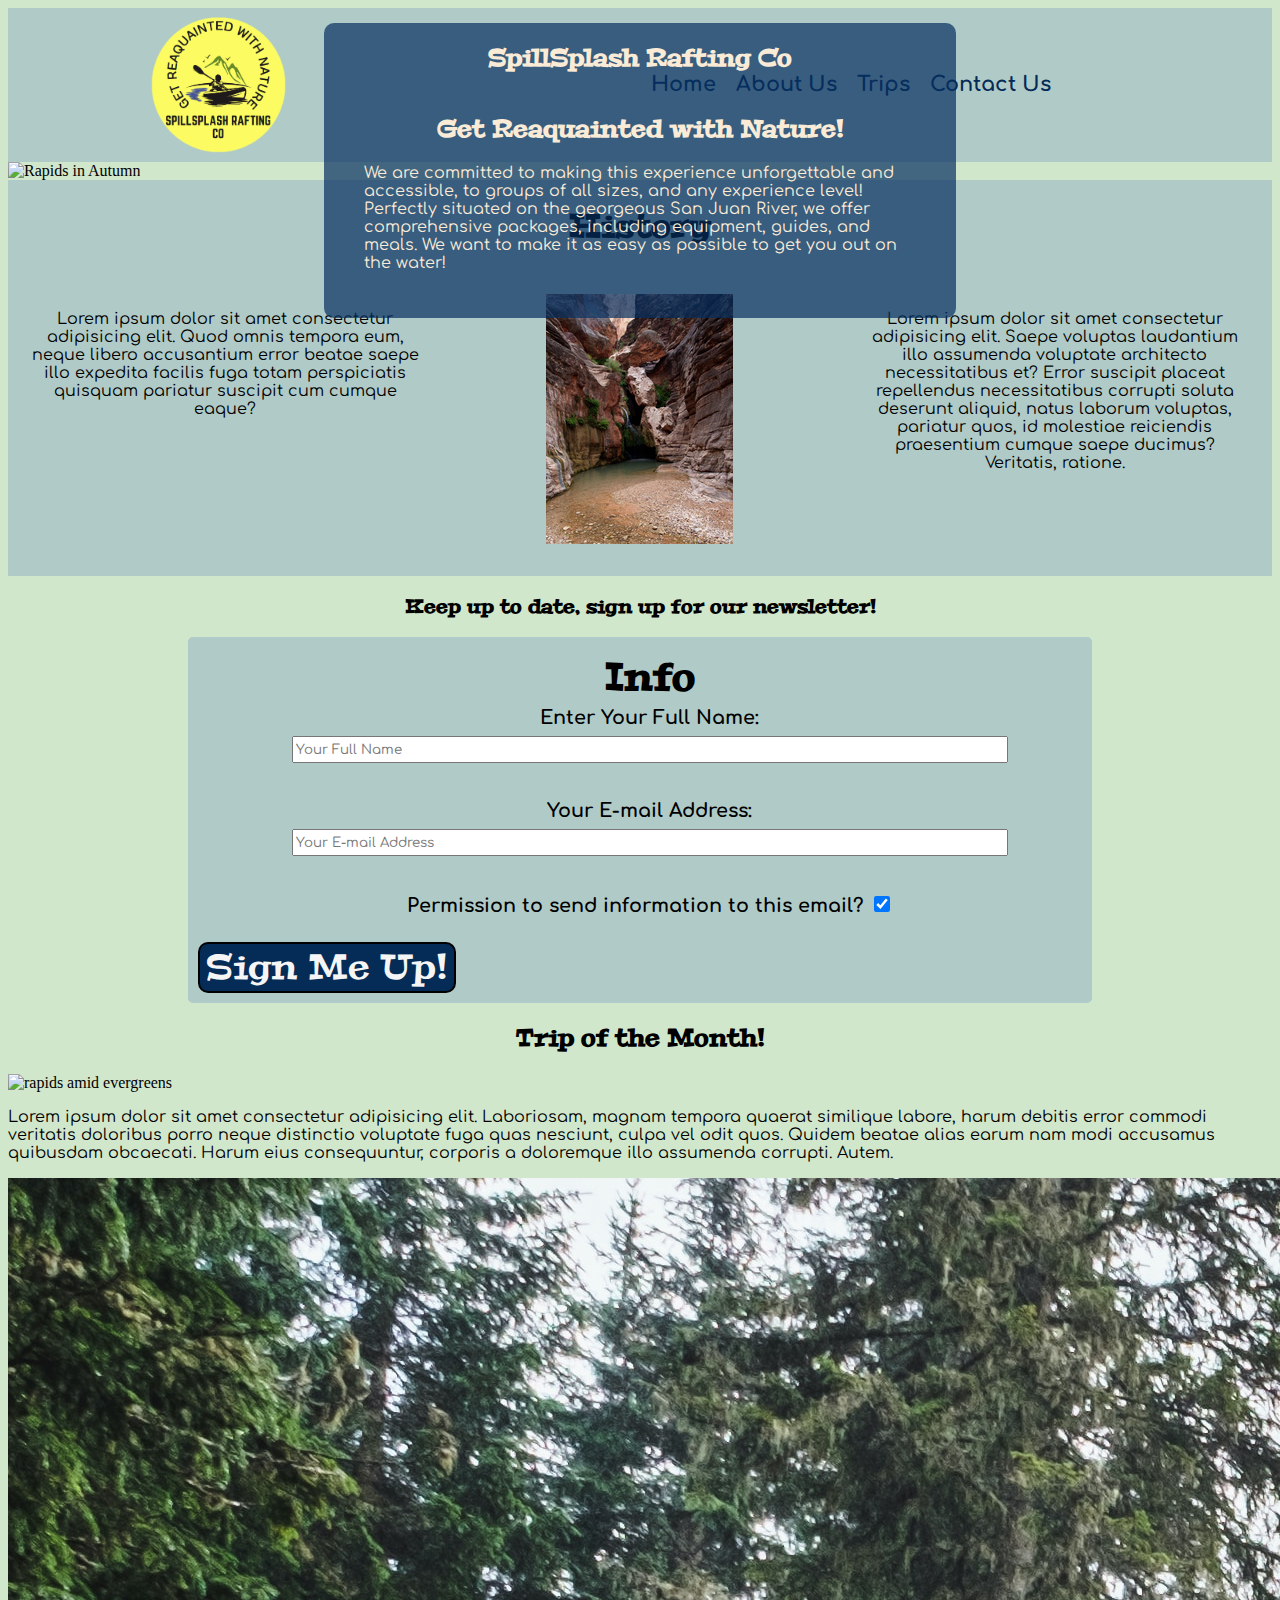
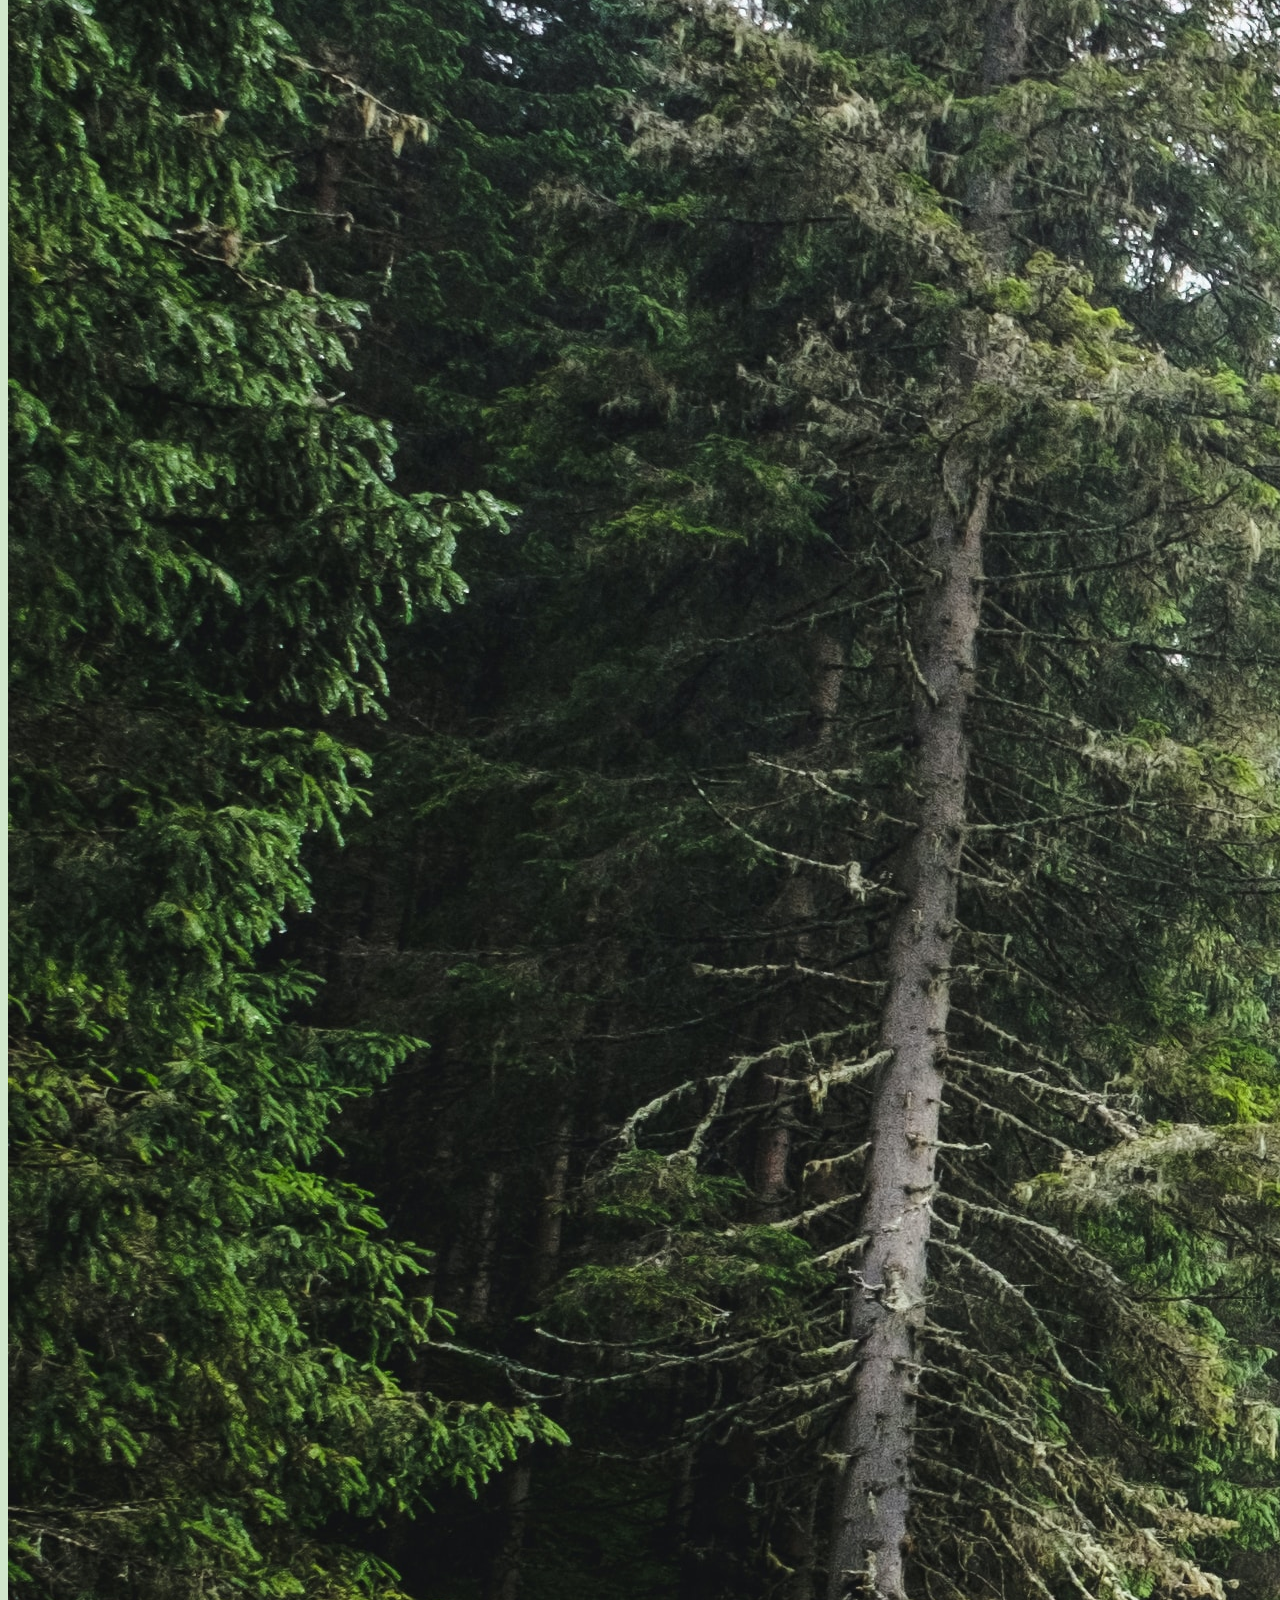
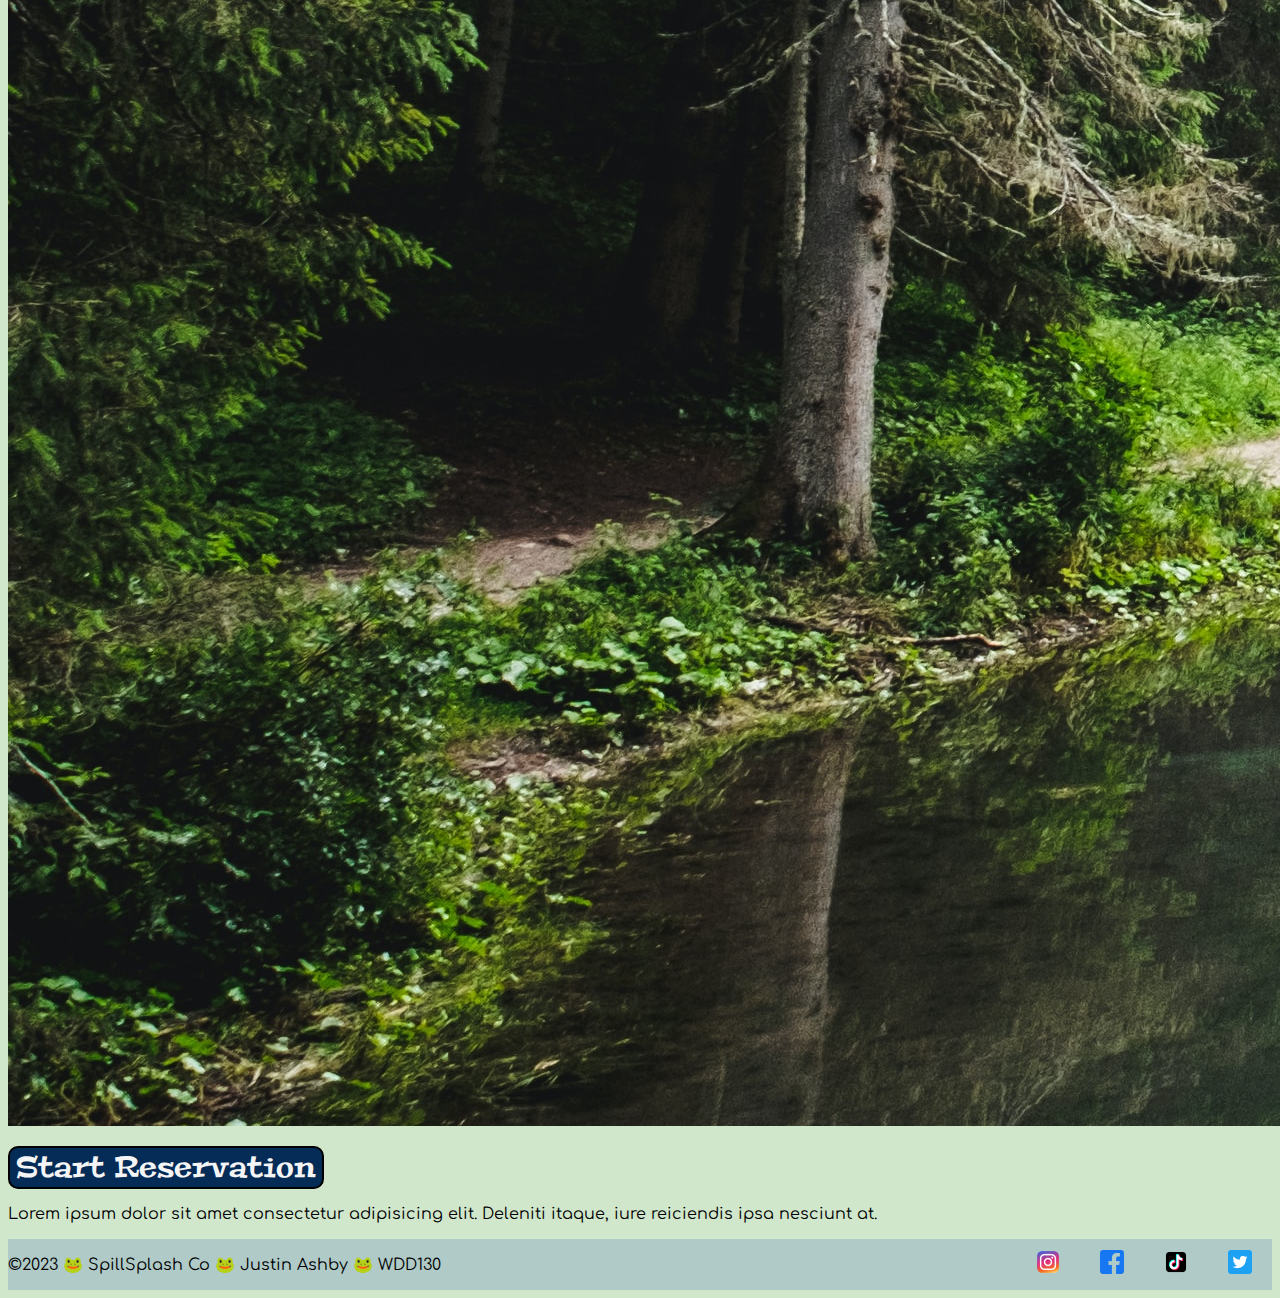
==== wwr/index.html @ 4c56cbc2 "starting index and trips pages" ====
<!DOCTYPE html>
<html lang="en-US">

<head>

    <meta charset="utf-8">
    <meta name="viewport" content="width=device-width, initial-scale=1">
    <title> SpillSplash Co  --Justin Ashby | WDD 130</title> 
    <meta name="author" content="Justin Ashby">
    <meta name="description" content="SpillSplash Rafting, GET REAQUAINTED WITH NATURE!">
    <link rel="stylesheet" href="styles/rafting.css">

</head>

<body>

    <header>
        <img class="logo" src="images/round-yellow-logo.png"  alt="SpillSplash Co logo">
        <nav>
            <a href="index">Home</a>
            <a href="about.html">About Us</a>
            <a href="trips.html">Trips</a>
            <a href="contact.html">Contact Us</a>
        </nav>
    </header>
    <main>
        <div class="hero">
            <img src="autumn-rapids.jpg" alt="Rapids in Autumn">
            <div class="hero-content">
                <h1>SpillSplash Rafting Co</h1>
                
                <article>
                    <h2>Get Reaquainted with Nature!</h2>
                    
                    <p> We are committed to making this experience unforgettable and accessible, to groups
                        of all sizes, and any experience level! Perfectly situated on the georgeous San Juan River,
                        we offer comprehensive packages, including equipment, guides, and meals. We want to make it
                        as easy as possible to get you out on the water!</p>
                </article>
            </div>
        </div>
        
        
        <div class="history">
            <section class="history-section" >
           <h2>History</h2>
           <div class="history-content1">
           <p >Lorem ipsum dolor sit amet consectetur adipisicing elit. Quod omnis tempora eum, neque
                libero accusantium error beatae saepe illo expedita facilis fuga totam perspiciatis 
                quisquam pariatur suscipit cum cumque eaque?
           </p>
           </div>
           <div class="history-content2">
              <img src="images/narrow-passage.png"  alt="A river through a narrow passage.">
           </div>
           <div class="history-content3">
           <p>
               Lorem ipsum dolor sit amet consectetur adipisicing elit. Saepe voluptas laudantium illo
                assumenda voluptate architecto necessitatibus et? Error suscipit placeat repellendus necessitatibus
                 corrupti soluta deserunt aliquid, natus laborum voluptas, pariatur quos, id molestiae reiciendis
                  praesentium cumque saepe ducimus? Veritatis, ratione.
           </p>
           </div>
           </section>
       </div>
        
            <section class="forms-and-articles">
                <div class="forms"></div>
                    <h3>Keep up to date, sign up for our newsletter!</h3>
                    <form>
                        <fieldset>
                            <legend>
                                Info
                            </legend>
                            <label for="fullname">Enter Your Full Name:</label>
                            <input type="text"  id="fullname" name="fullname" placeholder="Your Full Name"><br>
                        <label for="email">Your E-mail Address:</label>
                            <input type="text" id="email" name="email" placeholder="Your E-mail Address"><br>
                            <label id="check" for="permission">Permission to send information to this email?
                                <input type="checkbox" id="permission" name="permission" checked></label> 
                        </fieldset>
                        <button type="submit"> Sign Me Up!</button>
                    </form>
                </div>
                <div class="updates">
                    <h2>Trip of the Month!</h2>
                    <img src="evergreen-rapids.jpg" alt="rapids amid evergreens">
                    <p class="two-column">
                        Lorem ipsum dolor sit amet consectetur adipisicing elit. 
                        Laboriosam, magnam tempora quaerat similique labore, harum
                         debitis error commodi veritatis doloribus porro neque distinctio 
                         voluptate fuga quas nesciunt, culpa vel odit quos. Quidem beatae 
                         alias earum nam modi accusamus quibusdam obcaecati. Harum eius 
                         consequuntur, corporis a doloremque illo assumenda corrupti. Autem.
                    </p>
                   
                </div>
                <div class="contact-redirect">
                    <img src="images/serene-river.jpg" alt="serene river scene">
                    <a href="contact.html">
                        <button>Start Reservation</button>
                    </a>
                    <p>Lorem ipsum dolor sit amet consectetur adipisicing elit. Deleniti itaque, 
                        iure reiciendis ipsa nesciunt at.</p>
                </div>
            </section>
    </main>
    <footer>
        <p>©2023   🐸   SpillSplash Co   🐸   Justin Ashby   🐸   WDD130  </p>
        <nav class="social-media-links">
            
            <a href="https://www.instagram.com/">
                <img src="images/instagram-icon.png"  class="social-icon" alt="Instagram Icon">
            </a>
            <a href="https://www.facebook.com/">
                <img src="images/facebook-icon.png" class="social-icon"   alt="Facebook Icon">
            </a>
            <a href="https://www.tiktok.com/explore">
                <img src="images/tiktok-icon.png" class="social-icon"  alt="TikTok Icon">
            </a>
            <a href="https://twitter.com/">
                <img src="images/twitter-icon.png" class="social-icon"  alt="Twitter Icon">
            </a>
            
        </nav>
    </footer>

</body>
</html>
---- wwr/styles/rafting.css ----
@import url('https://fonts.googleapis.com/css2?family=Carter+One&family=Comfortaa&family=Peralta&display=swap');


:root {
    --primary-color: #7ca29e;
    --secondary-color: #afcac7;
    --tertiary-color: #052b57;
    --accent1-color: #f0a868;
    --accent2-color: #d1e7cc;
    --heading-font: "Peralta", helvetica, sans-serif;
    --paragraph-font: "Comfortaa", verdana, georgia;
    --nav-background-color: #afcac7;
    --nav-link-color:#052b57 ;
    --nav-hover-link-color: #88cc7b;
    --nav-hover-background-color: #5c2e10;
}

body{
    background: var(--accent2-color);
}

header{
    background-color: var(--nav-background-color);
    display:grid;
    justify-items: center;
    align-items: center;
    grid-template-columns: 1fr 2fr;


}

.logo{
    min-width:100px;
    max-width:32%;
    grid-column: 1 / 2;
    align-self: center;
    justify-self: center;
    margin:9px;
    }

nav{
    font-family: var(--paragraph-font);
    color: var(--nav-hover-link-color);
    background-color: var(--nav-background-color);
    font-weight: 700;
    font-size: 1.3em;
    grid-column: 2 / 3;
    display:flex;
    justify-content: center; 
    align-items: center;
}

nav a {
    text-decoration: none;
    color: var(--nav-link-color);
    margin: 0 10px;
}

p {
    font-family: var(--paragraph-font);
}


h1, h2, h3, h4, h5, h6 {
    font-family: var(--heading-font);
    text-align:center;
}

/* Define styles for the hero section */
.hero {
    position: relative;
}

/* Make the hero image take up 100% of the container's width */
.hero > img {
    width: 100%;
}

.hero-content {
    position: absolute;
    top: 50%;
    left: 50%;
    transform: translate(-50%, -50%);
    color: antiquewhite;
    text-align: center;
    background-color: rgba(5, 47, 95, 0.7);
    padding: 20px;
    padding-bottom:10px;
    border-radius: 10px;
    z-index: 2; /* Ensure it's on top of the image */
}

 .hero-content h1 { 
    font-size: 1.5em;
    margin: 0;
    padding: 0;
}

article {
    color: antiquewhite;
    text-align: start;
    padding: 20px;
    border-radius: 10px;
    z-index: 1; /* Place it behind the h1 */
   }

 

/* Define styles for images inside articles */
article > img {
    float: right; /* Float the image to the right */
    width: 25%; 
    height: auto; 
    margin:3px;
}

 .embedded-map {
    float: right;  
    /* width: 25%; 
    height: auto;  */
    margin-left:auto;
    padding:.2em;
} 

ul{
    font-family:var(--paragraph-font);
    margin-left:2px;
    
}

section {
    clear: both;
}

a {
text-decoration: none;
}


.history{
    background-color: var(--secondary-color);
}
.history-section{
    display: grid;
    grid-template-columns: 1fr 1fr 1fr;
    grid-template-rows:1fr 3fr;
    justify-content:space-around;
    gap:20px;
    margin-left: 20px;
    margin-right: 20px;
    }

    .history h2{
        grid-column:span 3;
        text-align: center;
        font-size:2em;
    }

    .history-content1{
        text-align:center;
        justify-items: center;
    }

   .history-content2{
       text-align: center;
   } 

    .history-content3{
        text-align: center;
        justify-items: center;
    }

    .adventure {
            
            display: grid;
            grid-template-columns: repeat(5 , 1fr); 
            gap: 10px;
            width:100%;
            background-color:var(--tertiary-color);
            /* max-width:840px; */
            /* justify-content:center;
            justify-items:stretch; */
        }

    .adventure > h2{
         grid-column: 1 / 6; 
        /*display:flex;*/
        justify-self:center;
        text-align: center;
        font-size: 1.5em;
        }

    

     .adventure-figures {
        display:grid;
        grid-template-columns: repeat(5, 1fr);
        gap:10px;
        align-items:center;
      }

      .company-faces {
            
        display: grid;
        grid-template-columns: repeat(5 , 1fr); 
        gap: 10px;
        width:100%;
        background-color:var(--tertiary-color);
        /* max-width:840px; */
        /* justify-content:center;
        justify-items:stretch; */
    }

.company-faces > h2{
     grid-column: 1 / 6; 
    /*display:flex;*/
    justify-self:center;
    text-align: center;
    font-size: 1.5em;
    }



 .employee-figures {
    display:grid;
    grid-template-columns: repeat(5, 1fr);
    gap:10px;
    align-items:center;
  }

  .employee-figures figure img {
    width: 150px; /* Set the desired width */
    height: auto; /* Maintain aspect ratio */
  }
  

     figure{
        text-align: center;
     }

     figcaption{
        display:block;
        margin: 0 auto;
        font-family: var(--paragraph-font);
        font-weight: bold;
        font-size:.9rem;
     }

     form{
        background-color: var(--secondary-color);
        font-family: var(--paragraph-font);
        border-radius: 5px;
        padding:10px;
         width:70%; 
        margin:auto;
        font-weight: bold;
        font-size:1.2em;
        /* width: calc(fit-content + 10%); */ /*can i make the form fit content plus 10%?*//*nope*/
     }

     fieldset{
        /* border:3px solid var(--tertiary-color) */
        border:none;
        width:100%;
        border-radius: 10px;
        padding:5px;
        margin:5px;
        display:grid;
        grid-gap:8px;
        text-align:center;

     }

     legend{
        
        font-family: var(--heading-font);
        font-size:2em;
        border:none;
        /* border:3px solid var(--tertiary-color) */
     }

     label{
        text-align: center;
     }

     input[type="text"]{
        width:80%;
        height:1.3rem;
        margin-left:auto;
        margin-right:auto;
     }

     input::placeholder {
        font-family: var(--paragraph-font);
     }

     select{
        width:80%;
        height:1.3rem;
        margin-left:auto;
        margin-right:auto;
        font-family: var(--paragraph-font);
     }

     textarea{
        width:80%;
        margin-left:auto;
        margin-right:auto;
        height:4rem;
     }

     /* #check{
        display: flex;
        align-items: center;
     }*/

     input[type="checkbox"] {
        width:1.2em;
        height:1.2em;
     } 

     button{
        font-family: var(--heading-font);
        font-size: 1.8em;
        width:fit-content;
        margin:auto;
        margin-top:1rem;
        border:2px solid black;
         background-color: var(--tertiary-color); 
        border-radius: 10px;
        color:whitesmoke;
     }

    footer{
        color:black;
        background-color: var(--nav-background-color);
        /* font-size: .75em; */
        display:flex;
        justify-content:space-between;
    }

.social-icon{
    width: 24px;
    height: 24px;
    padding: 10px;
    justify-self: end;
    align-self:center;
}
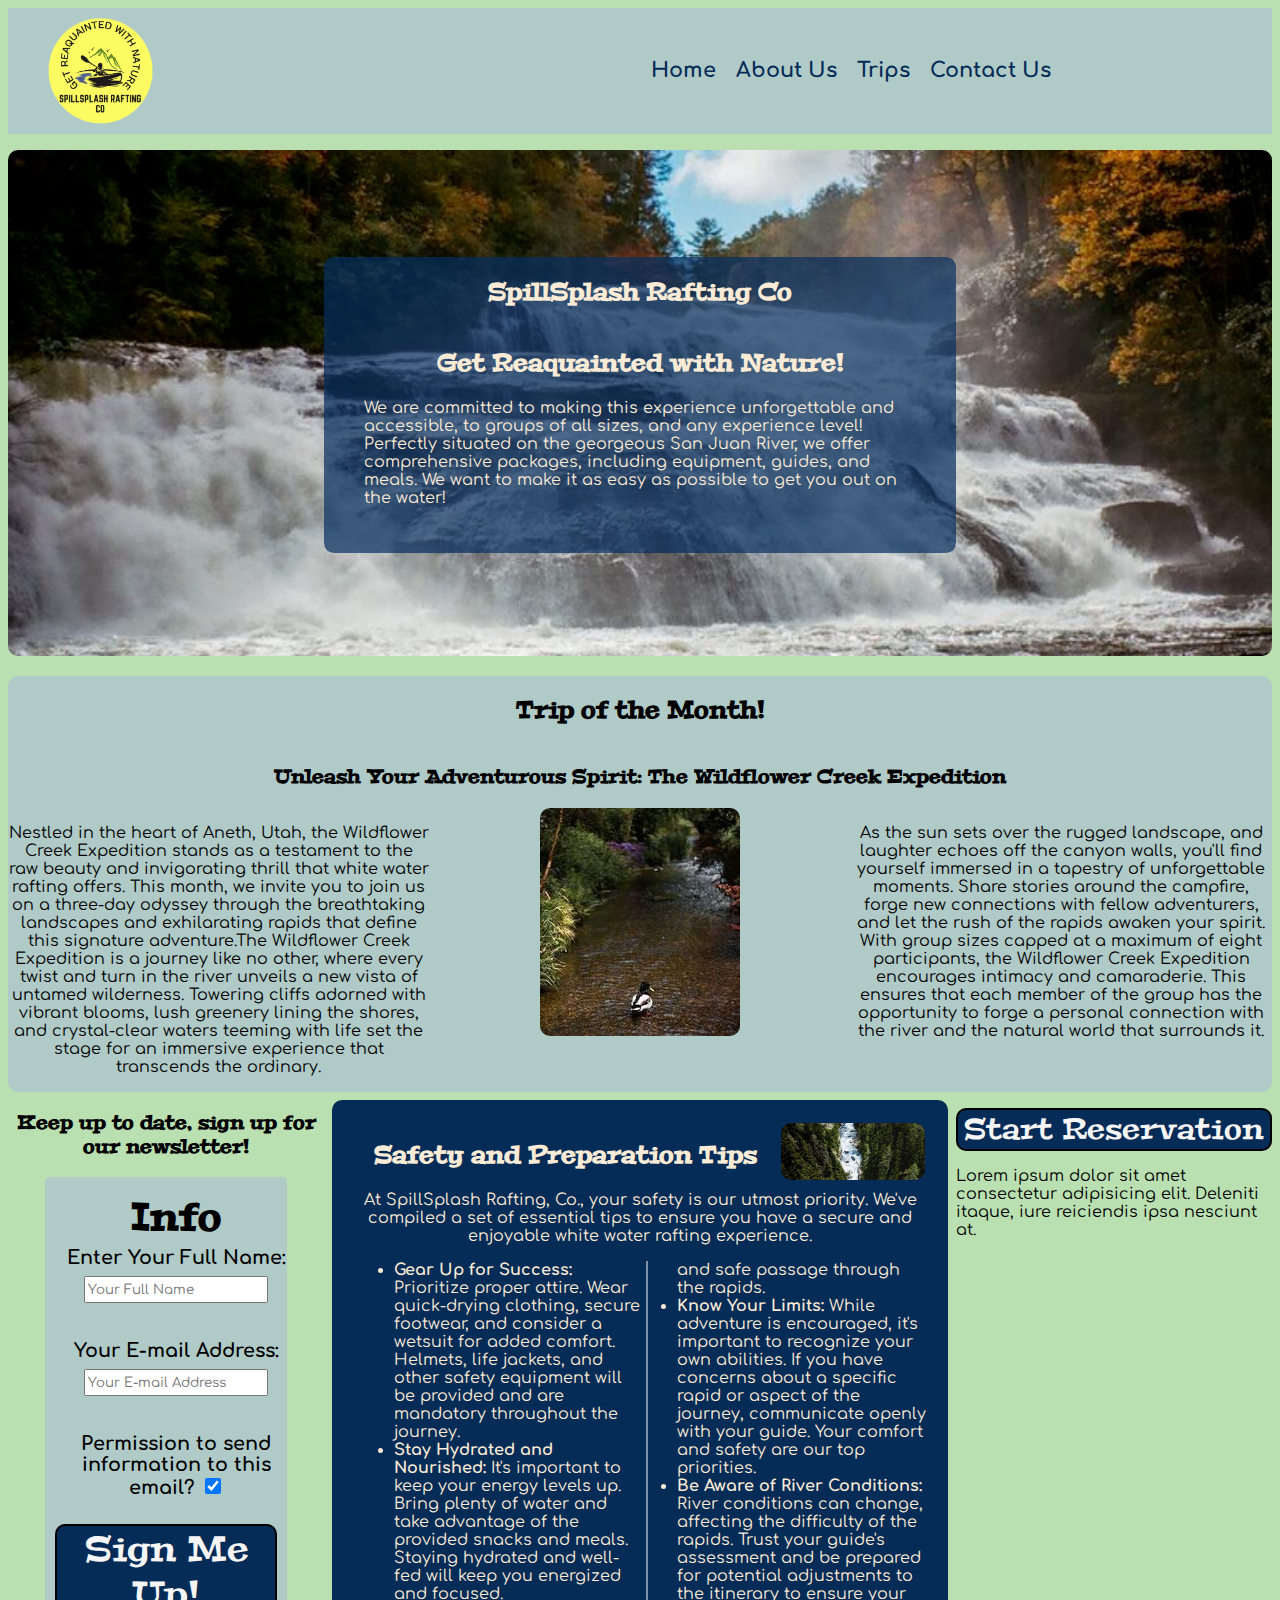
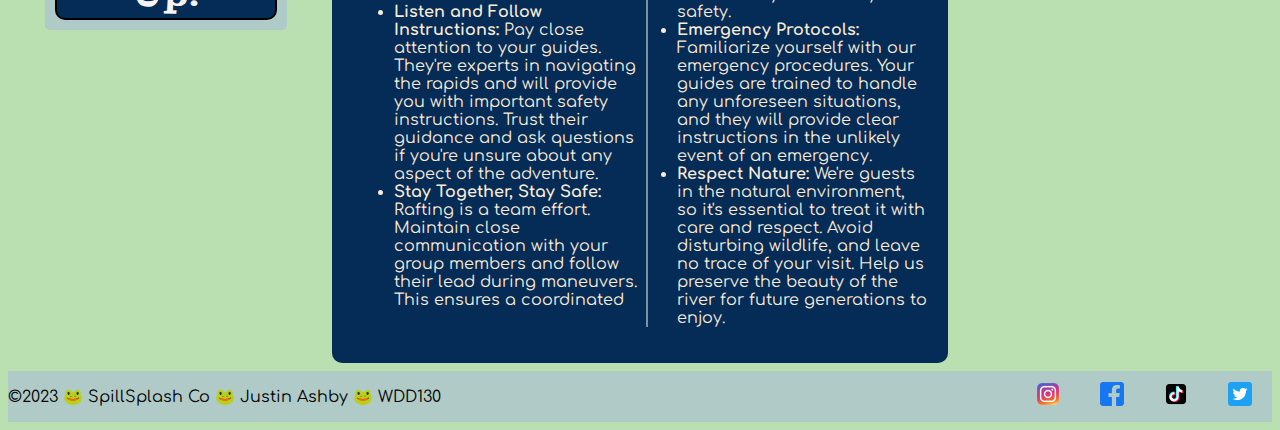
==== commit 24a28cf4: "Index work" ====
--- a/wwr/index.html
+++ b/wwr/index.html
@@ -9,6 +9,7 @@
     <meta name="author" content="Justin Ashby">
     <meta name="description" content="SpillSplash Rafting, GET REAQUAINTED WITH NATURE!">
     <link rel="stylesheet" href="styles/rafting.css">
+    <link rel="icon" href="images/round-yellow-logo.ico" type="image/x-icon">
 
 </head>
 
@@ -25,7 +26,7 @@
     </header>
     <main>
         <div class="hero">
-            <img src="autumn-rapids.jpg" alt="Rapids in Autumn">
+            <img src="images/autumn-rapids.png" alt="Rapids in Autumn">
             <div class="hero-content">
                 <h1>SpillSplash Rafting Co</h1>
                 
@@ -41,31 +42,42 @@
         </div>
         
         
-        <div class="history">
-            <section class="history-section" >
-           <h2>History</h2>
-           <div class="history-content1">
-           <p >Lorem ipsum dolor sit amet consectetur adipisicing elit. Quod omnis tempora eum, neque
-                libero accusantium error beatae saepe illo expedita facilis fuga totam perspiciatis 
-                quisquam pariatur suscipit cum cumque eaque?
+        <div class="featured">
+            <section class="featured-section" >
+                <div class="featured-heading">
+           <h2>Trip of the Month!</h2>
+           </div>
+           <div class=featured-trip>
+            <h3>Unleash Your Adventurous Spirit: The Wildflower Creek Expedition</h3>
+           </div>
+           <div class="featured-content1">
+           <p >Nestled in the heart of Aneth, Utah, the Wildflower Creek Expedition stands as a testament to the raw 
+            beauty and invigorating thrill that white water rafting offers. This month, we invite you to join us on a 
+            three-day odyssey through the breathtaking landscapes and exhilarating rapids that define this signature 
+            adventure.The Wildflower Creek Expedition is a journey like no other, where every twist and turn in the 
+            river unveils a new vista of untamed wilderness. Towering cliffs adorned with vibrant blooms, lush 
+            greenery lining the shores, and crystal-clear waters teeming with life set the stage for an immersive 
+            experience that transcends the ordinary.
            </p>
            </div>
-           <div class="history-content2">
-              <img src="images/narrow-passage.png"  alt="A river through a narrow passage.">
+           <div class="featured-content2">
+              <img src="images/wildflower-creek.png"  alt="A glimpse of Wildeflower creek. And a cute swimming duck!">
            </div>
-           <div class="history-content3">
+           <div class="featured-content3">
            <p>
-               Lorem ipsum dolor sit amet consectetur adipisicing elit. Saepe voluptas laudantium illo
-                assumenda voluptate architecto necessitatibus et? Error suscipit placeat repellendus necessitatibus
-                 corrupti soluta deserunt aliquid, natus laborum voluptas, pariatur quos, id molestiae reiciendis
-                  praesentium cumque saepe ducimus? Veritatis, ratione.
+            As the sun sets over the rugged landscape, and laughter echoes off the canyon walls, you'll 
+            find yourself immersed in a tapestry of unforgettable moments. Share stories around the campfire, 
+            forge new connections with fellow adventurers, and let the rush of the rapids awaken your spirit. 
+            With group sizes capped at a maximum of eight participants, the Wildflower Creek Expedition encourages 
+            intimacy and camaraderie. This ensures that each member of the group has the opportunity to forge a 
+            personal connection with the river and the natural world that surrounds it.
            </p>
            </div>
            </section>
        </div>
         
             <section class="forms-and-articles">
-                <div class="forms"></div>
+                <div class="forms">
                     <h3>Keep up to date, sign up for our newsletter!</h3>
                     <form>
                         <fieldset>
@@ -82,21 +94,26 @@
                         <button type="submit"> Sign Me Up!</button>
                     </form>
                 </div>
-                <div class="updates">
-                    <h2>Trip of the Month!</h2>
-                    <img src="evergreen-rapids.jpg" alt="rapids amid evergreens">
-                    <p class="two-column">
-                        Lorem ipsum dolor sit amet consectetur adipisicing elit. 
-                        Laboriosam, magnam tempora quaerat similique labore, harum
-                         debitis error commodi veritatis doloribus porro neque distinctio 
-                         voluptate fuga quas nesciunt, culpa vel odit quos. Quidem beatae 
-                         alias earum nam modi accusamus quibusdam obcaecati. Harum eius 
-                         consequuntur, corporis a doloremque illo assumenda corrupti. Autem.
-                    </p>
+                <article class="safety">
+                    <img src="images/evergreen-rapids.png" alt="rapids amid evergreens">
+                    <div class="article-header">
+                    <h2>Safety and Preparation Tips</h2>
+                    <p>At SpillSplash Rafting, Co., your safety is our utmost priority. We've compiled a set of essential tips to ensure you have a secure and enjoyable white water rafting experience.</p>
+                    </div>
+                    <ul class="two-column">
+                        <li><span class="bold">Gear Up for Success: </span>Prioritize proper attire. Wear quick-drying clothing, secure footwear, and consider a wetsuit for added comfort. Helmets, life jackets, and other safety equipment will be provided and are mandatory throughout the journey.</li>
+                        <li><span class="bold">Stay Hydrated and Nourished: </span>It's important to keep your energy levels up. Bring plenty of water and take advantage of the provided snacks and meals. Staying hydrated and well-fed will keep you energized and focused.</li>
+                        <li><span class="bold">Listen and Follow Instructions: </span>Pay close attention to your guides. They're experts in navigating the rapids and will provide you with important safety instructions. Trust their guidance and ask questions if you're unsure about any aspect of the adventure.</li>
+                        <li><span class="bold">Stay Together, Stay Safe: </span>Rafting is a team effort. Maintain close communication with your group members and follow their lead during maneuvers. This ensures a coordinated and safe passage through the rapids.</li>
+                        <li><span class="bold">Know Your Limits: </span>While adventure is encouraged, it's important to recognize your own abilities. If you have concerns about a specific rapid or aspect of the journey, communicate openly with your guide. Your comfort and safety are our top priorities.</li>
+                        <li><span class="bold">Be Aware of River Conditions: </span>River conditions can change, affecting the difficulty of the rapids. Trust your guide's assessment and be prepared for potential adjustments to the itinerary to ensure your safety.</li>
+                        <li><span class="bold">Emergency Protocols: </span>Familiarize yourself with our emergency procedures. Your guides are trained to handle any unforeseen situations, and they will provide clear instructions in the unlikely event of an emergency.</li>
+                        <li><span class="bold">Respect Nature: </span>We're guests in the natural environment, so it's essential to treat it with care and respect. Avoid disturbing wildlife, and leave no trace of your visit. Help us preserve the beauty of the river for future generations to enjoy.</li>
+                    </ul>
                    
-                </div>
+                </article>
                 <div class="contact-redirect">
-                    <img src="images/serene-river.jpg" alt="serene river scene">
+                    <!-- <img src="images/serene-river.jpg" alt="serene river scene"> -->
                     <a href="contact.html">
                         <button>Start Reservation</button>
                     </a>
--- a/wwr/styles/rafting.css
+++ b/wwr/styles/rafting.css
@@ -5,8 +5,8 @@
     --primary-color: #7ca29e;
     --secondary-color: #afcac7;
     --tertiary-color: #052b57;
-    --accent1-color: #f0a868;
-    --accent2-color: #d1e7cc;
+    --accent1-color: #f8ba8794;
+    --accent2-color: #bae0b2;
     --heading-font: "Peralta", helvetica, sans-serif;
     --paragraph-font: "Comfortaa", verdana, georgia;
     --nav-background-color: #afcac7;
@@ -30,12 +30,13 @@
 }
 
 .logo{
-    min-width:100px;
-    max-width:32%;
+    min-width:75px;
+    max-width:25%;
     grid-column: 1 / 2;
     align-self: center;
-    justify-self: center;
-    margin:9px;
+    justify-self: start;
+    margin:10px;
+    padding-left:30px;
     }
 
 nav{
@@ -60,6 +61,9 @@
     font-family: var(--paragraph-font);
 }
 
+img{
+    border-radius: 10px;
+}
 
 h1, h2, h3, h4, h5, h6 {
     font-family: var(--heading-font);
@@ -69,11 +73,14 @@
 /* Define styles for the hero section */
 .hero {
     position: relative;
+    margin:1em auto;
 }
 
 /* Make the hero image take up 100% of the container's width */
 .hero > img {
     width: 100%;
+    max-height: 20%vh;
+
 }
 
 .hero-content {
@@ -346,3 +353,235 @@
     justify-self: end;
     align-self:center;
 }
+
+.main-content{
+    flex: 1;
+    padding: 20px;
+    max-width:80%;
+}
+
+.call-to-action {
+    position: sticky;
+    top: 20px; /* Adjust this value to leave space for the nav bar */
+    float: right;
+    margin-left:1.5em;
+    margin-top: 1rem;
+    max-width: 20%;
+    background-color: var(--accent1-color);
+    padding: 20px;
+    box-sizing: border-box;
+    height:95vh;
+    border-radius: 10px;
+}
+
+.find{
+    display:grid;
+    grid-template-columns: 1fr 2fr 1fr;
+    justify-content:space-around;
+    
+    background-color: var(--primary-color);
+    border-radius:10px;
+    align-items: center;
+    justify-items:center;
+}
+
+.find > h1{
+    grid-column: 1 / 4;
+
+    margin:.5em;
+    border-radius: 10px;
+    color:black;
+}
+
+.find-content{
+    grid-column: 2/ 3;
+    /* background-color: var(--primary-color); */
+    background-color: var(--tertiary-color);
+    margin:1em;
+    border-radius:10px;
+    color:whitesmoke;
+    padding:.5em;
+    /* text-align: center; */
+}
+
+.find > img{
+    margin: 1em;
+    width:75%;
+}
+
+.bold{
+    font-weight: bold;
+}
+
+.find-p{
+    text-align:center;
+    font-size:1.1em;
+}
+
+.find ul li {
+    margin-bottom: 1.1em; /* Adjust the value as needed */
+}
+
+
+
+
+.packages-examples {
+    display: grid;
+    grid-template-columns: 1fr 1fr 1fr;
+    gap: 10px;
+    margin-top:1.2em;
+}
+
+.twin-snake,
+.cascade-falls,
+.crystal-rapids{
+    grid-column: span 3;
+    justify-content:space-around;
+}
+
+.twin-snake .package-content,
+.cascade-falls .package-content,
+.crystal-rapids .package-content {
+    display: flex;
+    background-color:var(--secondary-color);
+     border-radius: 10px;
+     align-items:center;
+}
+
+.description {
+    display: flexbox;
+    flex-grow: 2; 
+    padding:1em;
+    text-align: center;
+    align-items: center;
+}
+.snapshot {
+    display: flexbox;
+    flex-grow: 1; 
+    margin:10px;
+    text-align: center;
+    align-items:center;
+    
+}
+
+.call-to-action > img{
+    max-width: 75%;
+    text-align: center;
+    margin-left: auto;
+    margin-right: auto;
+    padding:3em;
+    
+}
+
+table{
+    border-collapse:collapse;
+    border:solid 2px var(--tertiary-color);
+    margin: 2em auto;
+    border-radius:10px;
+}
+
+th{
+    font-family:var(--heading-font);
+    color:whitesmoke;
+    background-color: var(--tertiary-color);
+    padding:.5em;
+    font-size: 1.4em;
+}
+
+td{
+    font-family: var(--paragraph-font);
+    padding:.5em;
+    font-size:1.1em;
+    font-weight: bold;
+    text-align: center;
+    
+    }
+
+    tbody tr:nth-child(odd) {
+        background-color: var(--primary-color);
+      }
+      
+      tbody tr:nth-child(even) {
+        background-color: var(--secondary-color);
+      }
+
+.testimonials{
+    background-color: var(--tertiary-color);
+    color:whitesmoke;
+    max-width: 97.5%;
+    padding-top:.6em;
+    padding-bottom:.6em;
+    border-radius:10px;
+    display:grid;
+    grid-template-columns: 1fr 1fr;
+}
+
+.testimonials > img{
+    grid-column:span 2;
+    justify-self:center;
+}
+
+.featured{
+    background-color: var(--secondary-color);
+    border-radius:10px;
+    
+}
+
+.featured-section{
+    display:grid;
+    grid-template-columns: 1fr 1fr 1fr;
+    justify-content: space-around;
+    text-align: center;
+    gap:1em.
+}
+
+.featured-heading{
+    grid-column:span 3;
+    text-align:center;
+    width:100%;
+}
+
+.featured-trip{
+    grid-column: span 3;
+    text-align:center;
+}
+
+.forms-and-articles{
+    display:grid;
+    grid-template-columns: 1fr 2fr 1fr;
+}
+
+.safety{
+    background-color: var(--tertiary-color);
+    text-align: center;
+    margin: .5em;
+}
+
+img.safety{
+    display:block;
+    margin:0 auto;
+    width: 100%;
+    margin:.5em;
+}
+
+ul.two-column {
+    text-align: left;
+    column-count: 2;
+    column-gap: 2em;
+    position: relative;
+}
+
+li.two-column{
+    margin-bottom: .5em;
+}
+
+ul.two-column::before {
+    content: "";
+    position: absolute;
+    top: 0;
+    bottom: 0;
+    left: 51%;
+    transform: translateX(-50%);
+    width: 1px; /* Adjust the width of the line */
+    background-color: whitesmoke; /* Adjust the color of the line */
+}
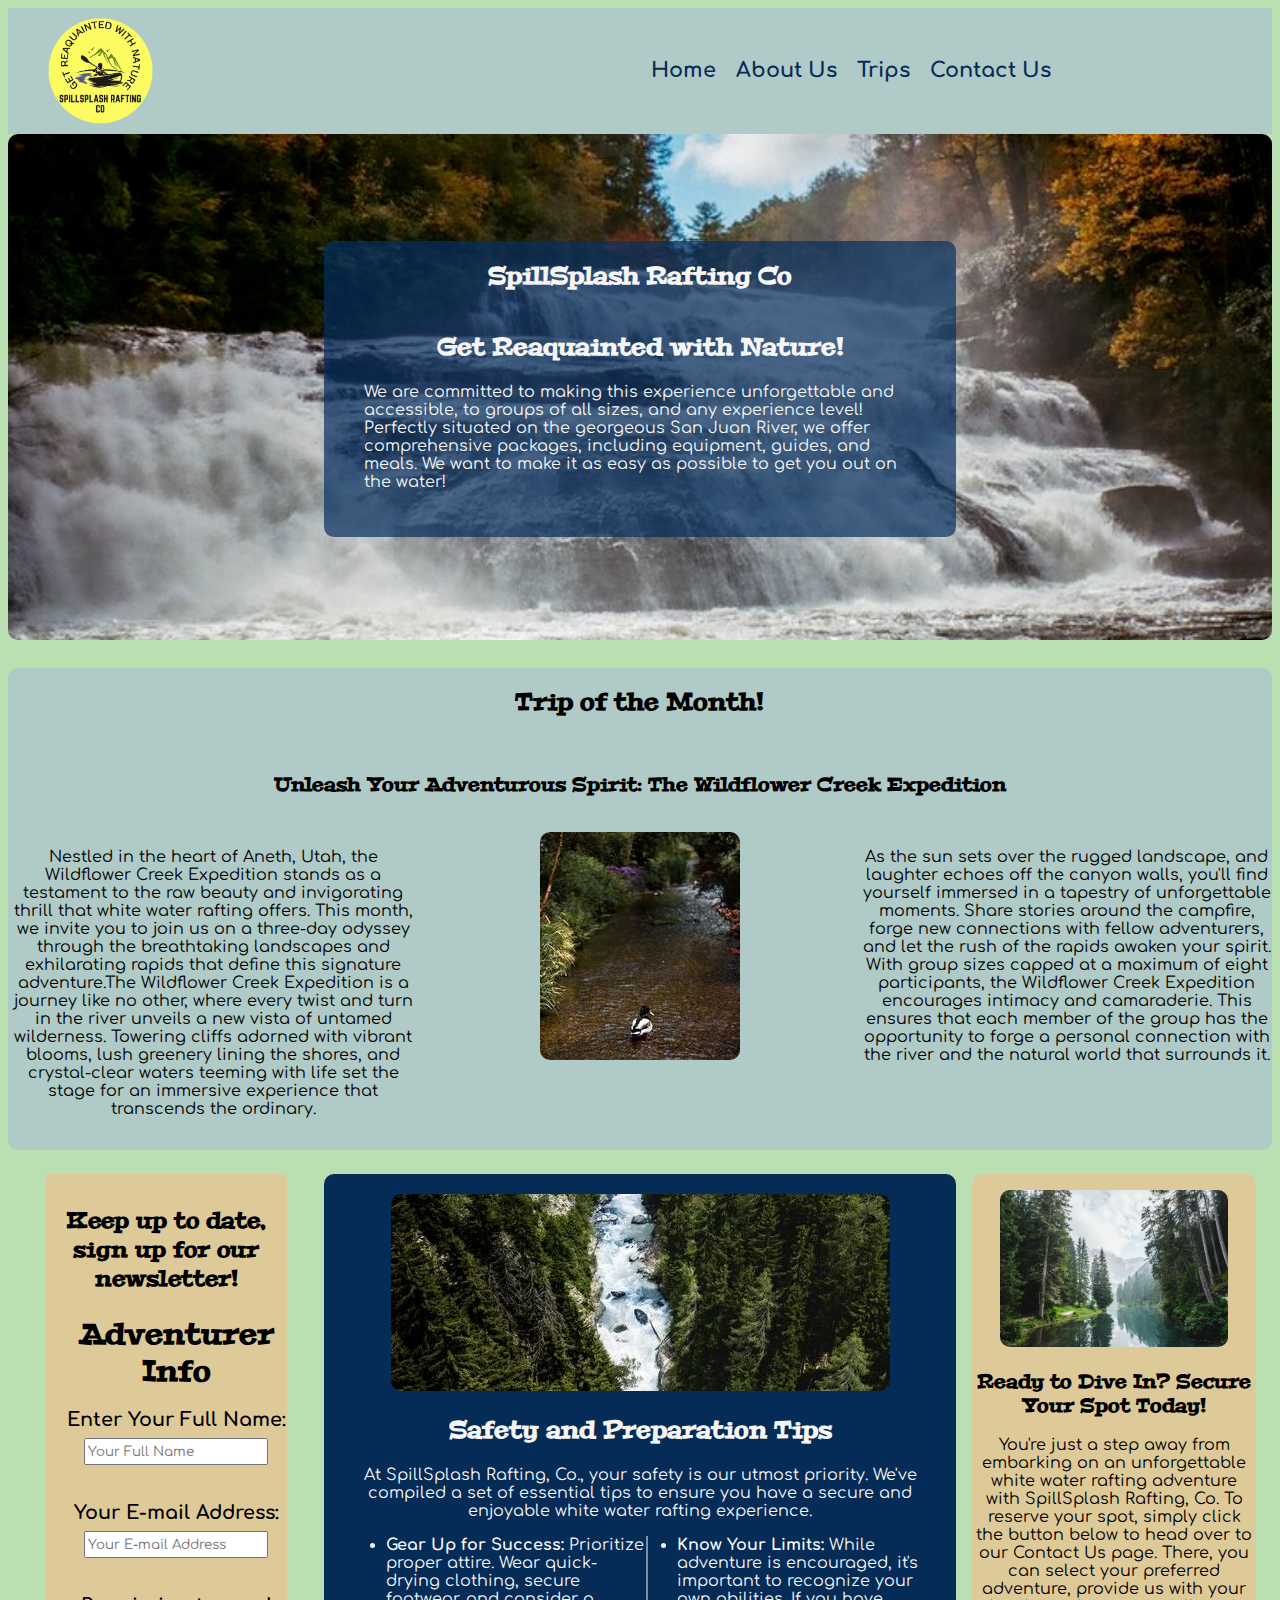
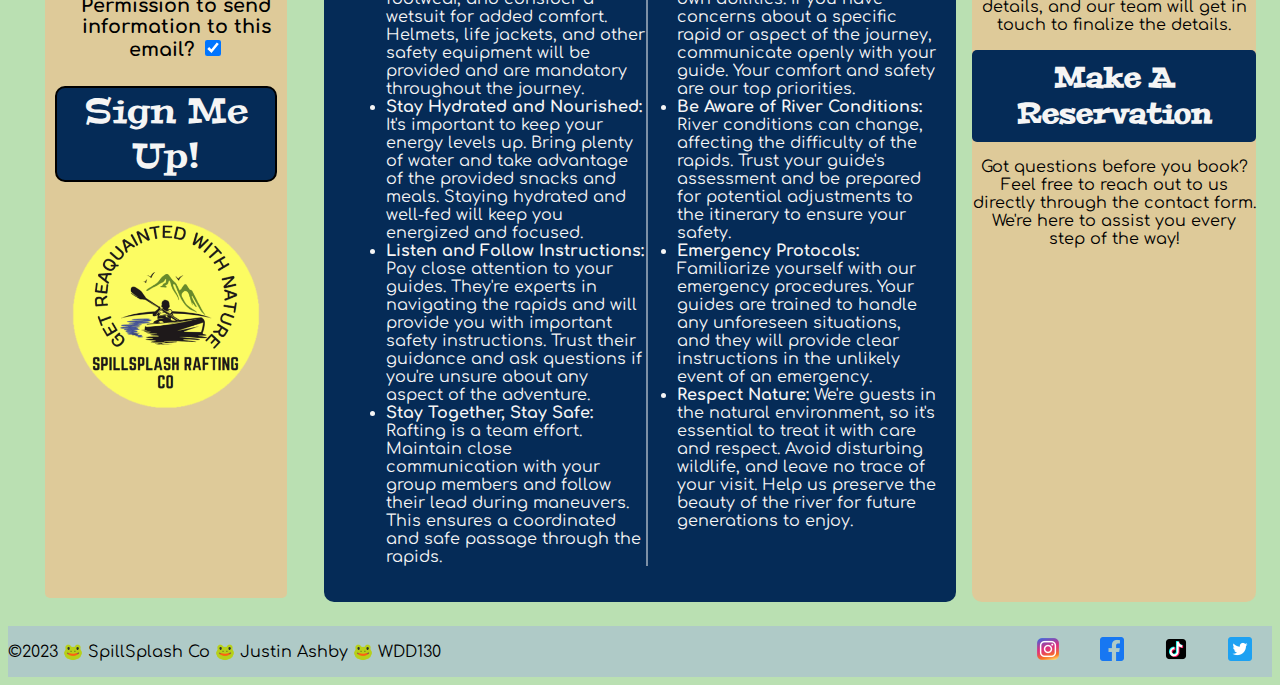
==== commit b272d518: "final sync!" ====
--- a/wwr/index.html
+++ b/wwr/index.html
@@ -5,9 +5,9 @@
 
     <meta charset="utf-8">
     <meta name="viewport" content="width=device-width, initial-scale=1">
-    <title> SpillSplash Co  --Justin Ashby | WDD 130</title> 
+    <title> SpillSplash Co Home Page  --Justin Ashby | WDD 130</title> 
     <meta name="author" content="Justin Ashby">
-    <meta name="description" content="SpillSplash Rafting, GET REAQUAINTED WITH NATURE!">
+    <meta name="description" content="SpillSplash Rafting Home Page, GET REAQUAINTED WITH NATURE!">
     <link rel="stylesheet" href="styles/rafting.css">
     <link rel="icon" href="images/round-yellow-logo.ico" type="image/x-icon">
 
@@ -78,11 +78,12 @@
         
             <section class="forms-and-articles">
                 <div class="forms">
-                    <h3>Keep up to date, sign up for our newsletter!</h3>
+                    
                     <form>
+                        <h3>Keep up to date, sign up for our newsletter!</h3>
                         <fieldset>
                             <legend>
-                                Info
+                               Adventurer Info
                             </legend>
                             <label for="fullname">Enter Your Full Name:</label>
                             <input type="text"  id="fullname" name="fullname" placeholder="Your Full Name"><br>
@@ -92,11 +93,13 @@
                                 <input type="checkbox" id="permission" name="permission" checked></label> 
                         </fieldset>
                         <button type="submit"> Sign Me Up!</button>
+                        <img src="images/round-yellow-logo.png" alt="SpillSplash Logo">
                     </form>
                 </div>
                 <article class="safety">
-                    <img src="images/evergreen-rapids.png" alt="rapids amid evergreens">
+                    <!-- <img src="images/evergreen-rapids.png" alt="rapids amid evergreens"> -->
                     <div class="article-header">
+                        <img src="images/evergreen-rapids.png" alt="rapids amid evergreens">
                     <h2>Safety and Preparation Tips</h2>
                     <p>At SpillSplash Rafting, Co., your safety is our utmost priority. We've compiled a set of essential tips to ensure you have a secure and enjoyable white water rafting experience.</p>
                     </div>
@@ -113,12 +116,11 @@
                    
                 </article>
                 <div class="contact-redirect">
-                    <!-- <img src="images/serene-river.jpg" alt="serene river scene"> -->
-                    <a href="contact.html">
-                        <button>Start Reservation</button>
-                    </a>
-                    <p>Lorem ipsum dolor sit amet consectetur adipisicing elit. Deleniti itaque, 
-                        iure reiciendis ipsa nesciunt at.</p>
+                    <img src="images/serene-river.jpg" alt="serene river scene">
+                    <h3>Ready to Dive In? Secure Your Spot Today!</h3>
+                    <p>You're just a step away from embarking on an unforgettable white water rafting adventure with SpillSplash Rafting, Co. To reserve your spot, simply click the button below to head over to our Contact Us page. There, you can select your preferred adventure, provide us with your details, and our team will get in touch to finalize the details.</p>
+                    <a href="contact.html" class="redirect-button">Make A Reservation</a>
+                    <p>Got questions before you book? Feel free to reach out to us directly through the contact form. We're here to assist you every step of the way!</p>
                 </div>
             </section>
     </main>
--- a/wwr/styles/rafting.css
+++ b/wwr/styles/rafting.css
@@ -73,14 +73,15 @@
 /* Define styles for the hero section */
 .hero {
     position: relative;
-    margin:1em auto;
-}
-
-/* Make the hero image take up 100% of the container's width */
+    margin:0;
+    color:whitesmoke;
+    margin-bottom:1.5em;
+}
+
+
 .hero > img {
     width: 100%;
-    max-height: 20%vh;
-
+    
 }
 
 .hero-content {
@@ -88,7 +89,7 @@
     top: 50%;
     left: 50%;
     transform: translate(-50%, -50%);
-    color: antiquewhite;
+    color: whitesmoke;
     text-align: center;
     background-color: rgba(5, 47, 95, 0.7);
     padding: 20px;
@@ -104,7 +105,7 @@
 }
 
 article {
-    color: antiquewhite;
+    color: whitesmoke;
     text-align: start;
     padding: 20px;
     border-radius: 10px;
@@ -449,14 +450,14 @@
 }
 
 .description {
-    display: flexbox;
+    display: flex;
     flex-grow: 2; 
     padding:1em;
     text-align: center;
     align-items: center;
 }
 .snapshot {
-    display: flexbox;
+    display: flex;
     flex-grow: 1; 
     margin:10px;
     text-align: center;
@@ -524,7 +525,7 @@
 .featured{
     background-color: var(--secondary-color);
     border-radius:10px;
-    
+    padding-bottom:1em;
 }
 
 .featured-section{
@@ -532,7 +533,7 @@
     grid-template-columns: 1fr 1fr 1fr;
     justify-content: space-around;
     text-align: center;
-    gap:1em.
+    gap:1em;
 }
 
 .featured-heading{
@@ -549,12 +550,36 @@
 .forms-and-articles{
     display:grid;
     grid-template-columns: 1fr 2fr 1fr;
-}
+    margin-bottom:1.5em;
+}
+
+.forms-and-articles legend{
+    font-size: 1.5em;
+    padding-bottom:.5em;
+}
+
+.forms{
+    margin-bottom:1.5em;
+    text-align: center;
+    max-width: 100%;
+}
+
+.forms form{
+    background-color: var(--accent1-color);
+    height:100%;
+    }
+
+    .forms img{
+        max-width: 85%;
+        padding-top:2em;
+        
+    }
 
 .safety{
     background-color: var(--tertiary-color);
     text-align: center;
-    margin: .5em;
+    color:whitesmoke
+    /* margin: .5em; */
 }
 
 img.safety{
@@ -585,3 +610,36 @@
     width: 1px; /* Adjust the width of the line */
     background-color: whitesmoke; /* Adjust the color of the line */
 }
+
+.forms-and-articles{
+    margin-top: 1.5em;
+   
+}
+
+.contact-redirect{
+    margin:0 5%;
+    text-align:center;
+    background-color: var(--accent1-color);
+    height:100%;
+    border-radius:10px;
+}
+
+.contact-redirect img{
+    max-width: 80%;
+    margin-top:1em;
+}
+
+.redirect-button {
+    display: inline-block;
+    font-family: var(--heading-font);
+    padding: 10px 20px;
+    font-size: 1.75em;
+    font-weight: bold;
+    text-align: center;
+    text-decoration: none;
+    background-color: var(--tertiary-color); /* Button background color */
+    color: whitesmoke; /* Button text color */
+    border-radius: 5px; /* Optional: Rounded corners */
+    border: none; /* Optional: Remove border */
+    cursor: pointer;
+}
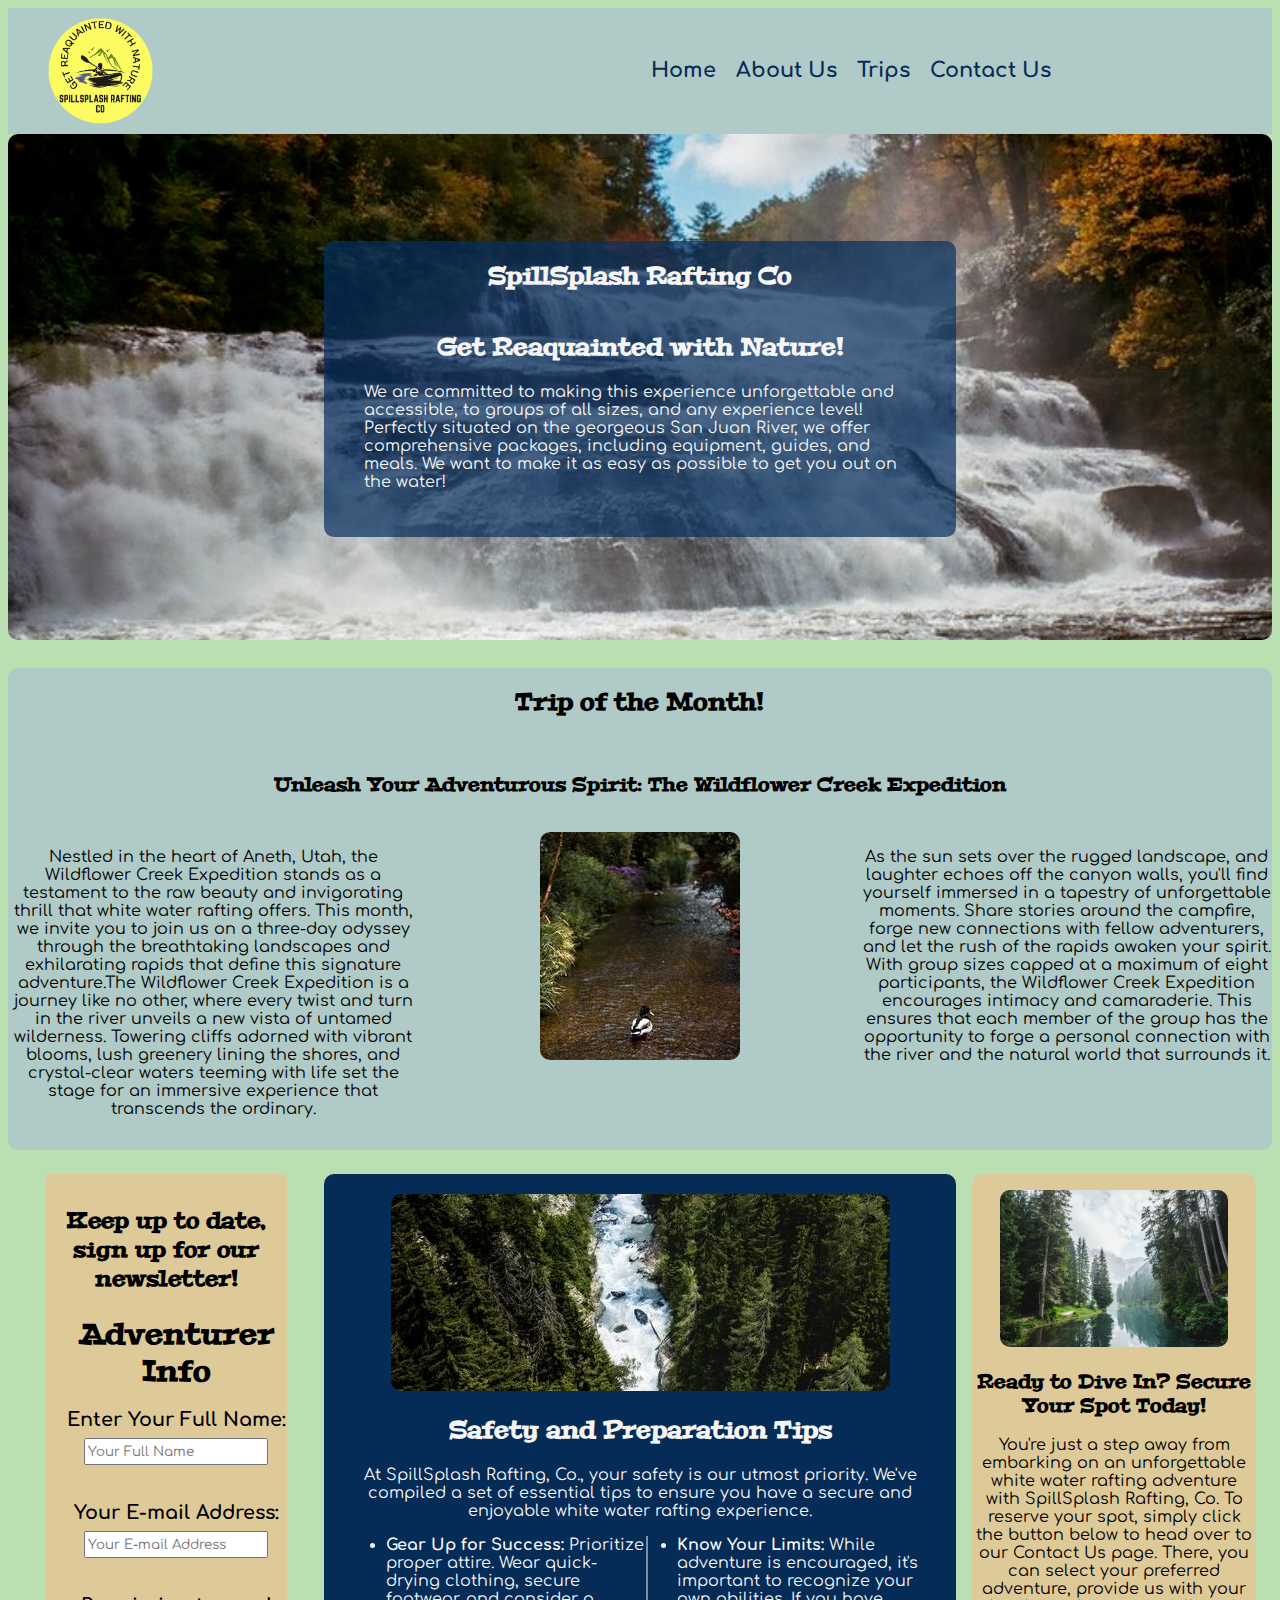
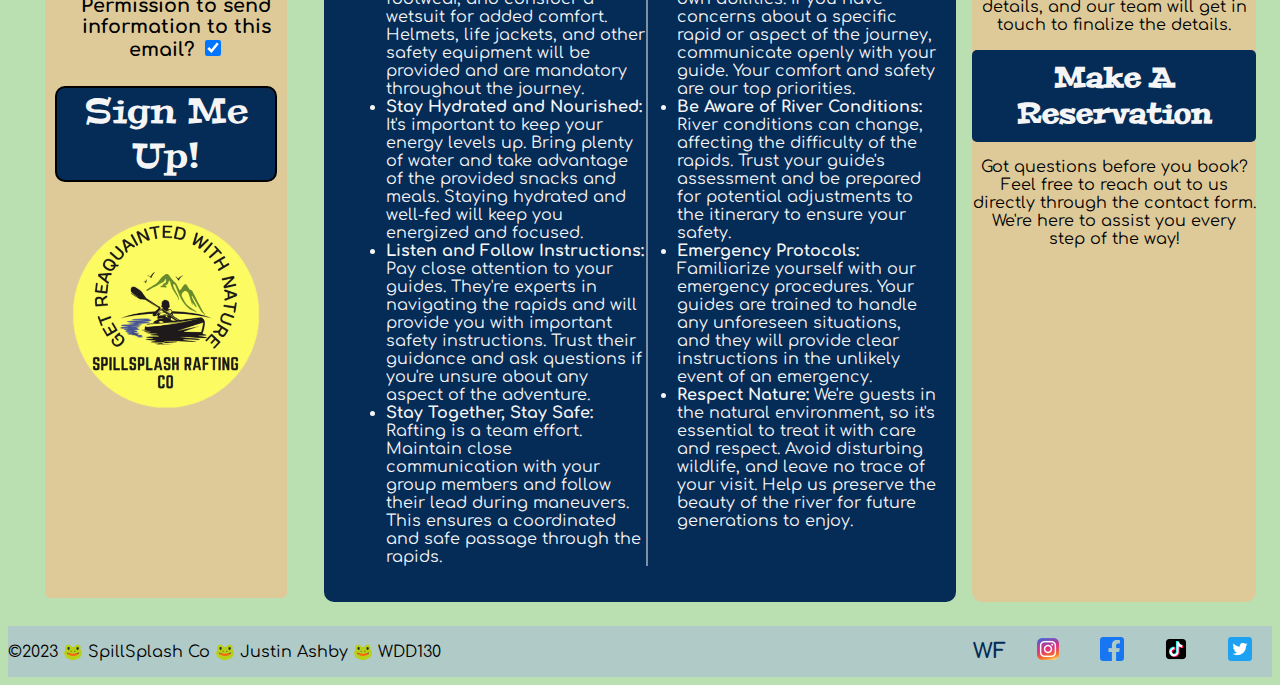
==== commit f5a9ab42: "final final" ====
--- a/wwr/index.html
+++ b/wwr/index.html
@@ -127,6 +127,7 @@
     <footer>
         <p>©2023   🐸   SpillSplash Co   🐸   Justin Ashby   🐸   WDD130  </p>
         <nav class="social-media-links">
+            <a href="images/index-wireframe.jpg">WF</a>
             
             <a href="https://www.instagram.com/">
                 <img src="images/instagram-icon.png"  class="social-icon" alt="Instagram Icon">
